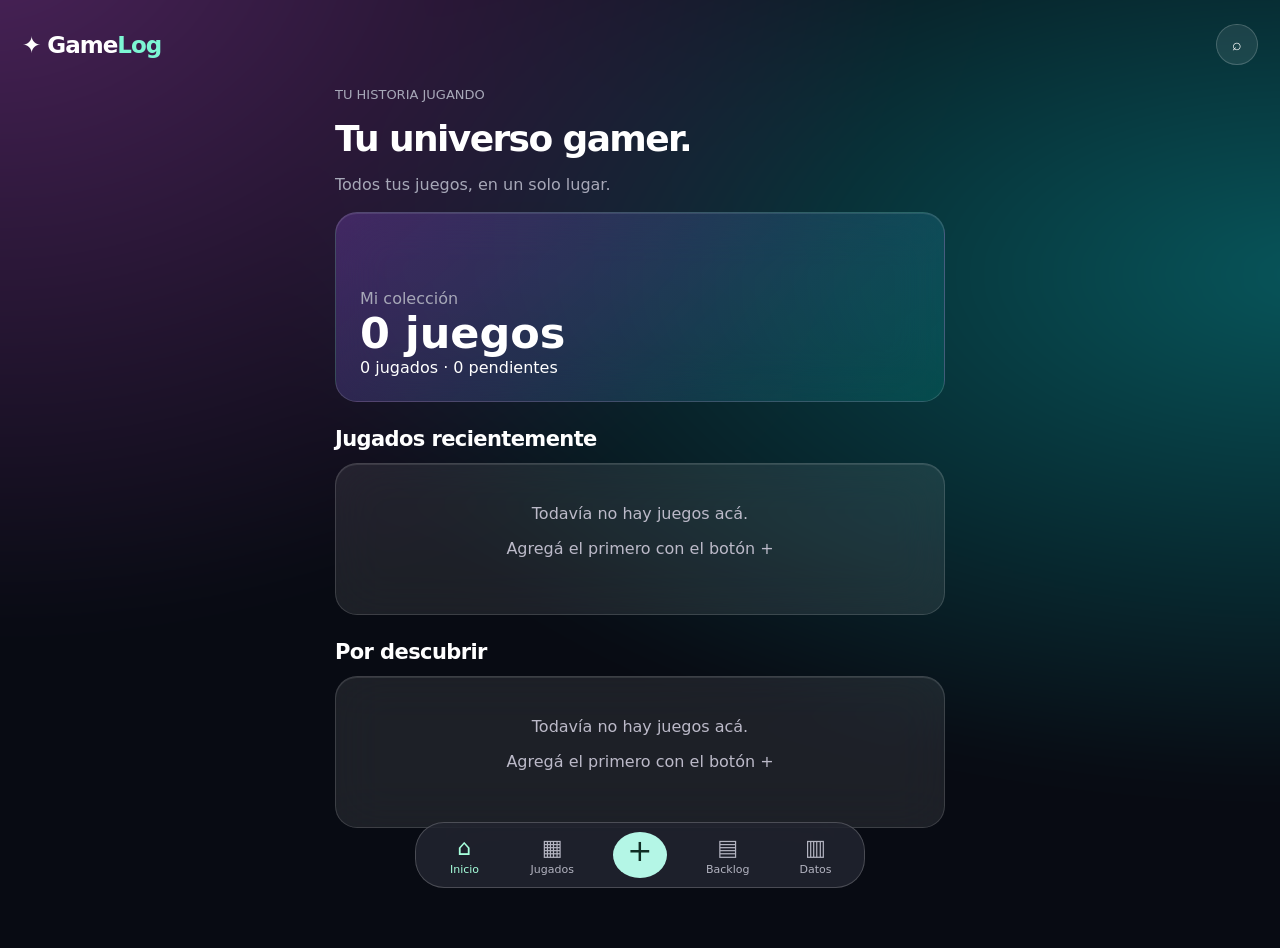
==== index.html @ cadef625 "Initial GameLog iPhone PWA with local library and Cinematic Liquid Glass" ====
<!doctype html><html lang="es"><head><meta charset="utf-8"><meta name="viewport" content="width=device-width,initial-scale=1,viewport-fit=cover"><meta name="theme-color" content="#080b13"><meta name="apple-mobile-web-app-capable" content="yes"><meta name="apple-mobile-web-app-status-bar-style" content="black-translucent"><meta name="apple-mobile-web-app-title" content="GameLog"><link rel="manifest" href="manifest.webmanifest"><title>GameLog</title><style>
:root{color-scheme:dark;font-family:-apple-system,BlinkMacSystemFont,"SF Pro Display",system-ui,sans-serif}*{box-sizing:border-box}body{margin:0;color:#fff;background:#080b13}body:before{content:"";position:fixed;inset:-15%;z-index:-1;background:radial-gradient(ellipse at 10% 5%,var(--a,#432d6b) 0,transparent 45%),radial-gradient(ellipse at 90% 35%,var(--b,#093e42) 0,transparent 48%),#080b13;filter:blur(22px);transition:background 0.5s}button,input,select,textarea{font:inherit}button{cursor:pointer;color:inherit}header{padding:calc(env(safe-area-inset-top) + 24px) 22px 8px;display:flex;justify-content:space-between;align-items:center}.brand{font-weight:800;font-size:23px;letter-spacing:-1px}.brand i{font-style:normal;color:#7df7d4}main{padding:14px 20px 120px;max-width:650px;margin:auto}h1{font-size:36px;letter-spacing:-1.6px;margin:16px 0 4px}h2{font-size:21px;letter-spacing:-.6px;margin:25px 0 12px}.muted{color:#a7a8b8}.small{font-size:13px}.glass{background:rgba(255,255,255,.085);border:1px solid rgba(255,255,255,.14);backdrop-filter:blur(25px);-webkit-backdrop-filter:blur(25px);box-shadow:inset 0 1px rgba(255,255,255,.1);border-radius:22px}.pill{border:1px solid #ffffff30;background:#ffffff16;border-radius:30px;padding:10px 15px}.primary{background:#b4f6e6;color:#07231c;border:0;font-weight:700}.hero{padding:24px;min-height:190px;display:flex;flex-direction:column;justify-content:end;background:linear-gradient(140deg,#9b5bf440,#00bba52b);margin-top:18px}.hero strong{font-size:43px}.grid{display:grid;grid-template-columns:repeat(2,minmax(0,1fr));gap:15px}.game{position:relative;min-width:0}.poster{width:100%;aspect-ratio:2/3;object-fit:cover;border-radius:17px;background:linear-gradient(145deg,#27374e,#18212f);display:block}.fallback{display:flex;align-items:center;justify-content:center;padding:12px;text-align:center;font-size:20px;font-weight:800}.game-name{font-size:13px;font-weight:650;margin-top:7px;white-space:nowrap;overflow:hidden;text-overflow:ellipsis}.score{position:absolute;right:8px;bottom:35px;border-radius:11px;padding:8px 10px;font-weight:900;font-size:18px;box-shadow:0 4px 20px #0009}.green{background:#1aaf6a}.yellow{background:#e3b13e;color:#241a00}.red{background:#d8494c}.tabbar{position:fixed;bottom:calc(env(safe-area-inset-bottom) + 12px);left:50%;transform:translateX(-50%);width:min(94%,450px);display:flex;justify-content:space-around;align-items:center;padding:9px 5px;z-index:10;background:#242732c9;border:1px solid #ffffff32;border-radius:29px;backdrop-filter:blur(35px);-webkit-backdrop-filter:blur(35px)}.tabbar button{border:0;background:none;display:flex;flex-direction:column;gap:3px;align-items:center;color:#b3b4c1;font-size:11px;min-width:54px}.tabbar button.active{color:#a6ffdc}.tabbar b{font-size:22px;font-weight:500}.tabbar .add{border-radius:50%;width:46px;height:46px;background:#b4f6e6;color:#102d24;font-size:30px}.row{display:flex;gap:9px;align-items:center;flex-wrap:wrap}.row.between{justify-content:space-between}.years{display:flex;gap:8px;overflow:auto;padding:6px 0 13px}.years button.active{background:#a9f6dd;color:#06251e}.empty{padding:40px 20px;text-align:center;color:#bcbac9}.panel{padding:20px;margin-top:15px}label{display:block;font-size:13px;color:#c7c6d2;margin:15px 0 7px}input,select,textarea{width:100%;padding:14px;border-radius:13px;border:1px solid #ffffff30;background:#ffffff15;color:white;outline:none}select option{color:#111}textarea{resize:vertical}input[type=range]{accent-color:#b5f5dc;padding:0}.full{width:100%;padding:14px;margin-top:18px;border-radius:16px}.modal{position:fixed;inset:0;background:#050810e8;z-index:20;overflow:auto;padding:calc(env(safe-area-inset-top) + 14px) 20px calc(env(safe-area-inset-bottom) + 40px);backdrop-filter:blur(25px)}.modal-inner{max-width:550px;margin:auto}.hidden{display:none!important}.choice{border-radius:15px;padding:11px;background:#ffffff12;border:1px solid #ffffff20}.choice.active{border-color:#9affd8}.coverchoices{display:grid;grid-template-columns:repeat(3,1fr);gap:10px;margin-top:12px}.coverchoices img{width:100%;aspect-ratio:2/3;object-fit:cover;border-radius:12px}.coverchoices button{padding:0;background:none;border:2px solid transparent;border-radius:12px}.coverchoices button.active{border-color:#a4ffe0}.detail-cover{display:block;max-height:360px;max-width:78%;object-fit:contain;margin:18px auto;border-radius:20px;box-shadow:0 25px 60px #0009}.stat{padding:18px;flex:1;min-width:120px}.stat strong{display:block;font-size:30px}.notice{font-size:12px;color:#b5b2c6;line-height:1.5}.search-result{padding:12px;border-bottom:1px solid #ffffff1b;display:flex;justify-content:space-between;align-items:center;gap:10px}
</style></head><body><header><div class="brand">✦ Game<i>Log</i></div><button class="pill" id="searchBtn" aria-label="Buscar">⌕</button></header><main id="main"></main><nav class="tabbar"><button data-tab="home" class="active"><b>⌂</b>Inicio</button><button data-tab="played"><b>▦</b>Jugados</button><button class="add" id="addBtn" aria-label="Agregar juego">+</button><button data-tab="backlog"><b>▤</b>Backlog</button><button data-tab="stats"><b>▥</b>Datos</button></nav><div id="modal" class="modal hidden"></div><script>
const $=s=>document.querySelector(s),escapeHtml=s=>String(s??'').replace(/[&<>"']/g,c=>({'&':'&amp;','<':'&lt;','>':'&gt;','"':'&quot;',"'":'&#39;'}[c]));let games=JSON.parse(localStorage.getItem('gamelog-v1')||'[]'),tab='home',year=new Date().getFullYear(),editing=null,chosenCover='',covers=[],apiKey=localStorage.getItem('gamelog-api')||'';function save(){localStorage.setItem('gamelog-v1',JSON.stringify(games))}function color(n){return n>=75?'green':n>=50?'yellow':'red'}function setAmbient(a,b){document.body.style.setProperty('--a',a);document.body.style.setProperty('--b',b)}function card(g){return '<div class="game" data-id="'+g.id+'">'+(g.cover?'<img class="poster" loading="lazy" src="'+escapeHtml(g.cover)+'">':'<div class="poster fallback">'+escapeHtml(g.title)+'</div>')+(g.status==='played'?'<span class="score '+color(g.score)+'">'+g.score+'</span>':'')+'<div class="game-name">'+escapeHtml(g.title)+'</div></div>'}function grid(arr){return arr.length?'<div class="grid">'+arr.map(card).join('')+'</div>':'<div class="glass empty">Todavía no hay juegos acá.<p>Agregá el primero con el botón +</p></div>'}function render(){let played=games.filter(g=>g.status==='played'),pending=games.filter(g=>g.status==='backlog');document.querySelectorAll('[data-tab]').forEach(x=>x.classList.toggle('active',x.dataset.tab===tab));let out='';if(tab==='home'){setAmbient('#4c235b','#07555a');out='<div class="muted small">TU HISTORIA JUGANDO</div><h1>Tu universo gamer.</h1><p class="muted">Todos tus juegos, en un solo lugar.</p><div class="glass hero"><span class="muted">Mi colección</span><strong>'+games.length+' juegos</strong><span>'+played.length+' jugados · '+pending.length+' pendientes</span></div><h2>Jugados recientemente</h2>'+grid(played.slice().sort((a,b)=>b.id-a.id).slice(0,4))+'<h2>Por descubrir</h2>'+grid(pending.slice(-4).reverse())}if(tab==='played'){setAmbient('#06483d','#14365d');let ys=[...new Set([year,...played.map(g=>g.year)])].sort((a,b)=>b-a);out='<div class="muted small">MI HISTORIAL</div><h1>Jugados</h1><div class="years">'+ys.map(y=>'<button class="pill '+(year===y?'active':'')+'" data-year="'+y+'">'+y+'</button>').join('')+'</div><p class="muted small">'+played.filter(g=>g.year===year).length+' juegos en '+year+'</p>'+grid(played.filter(g=>g.year===year).sort((a,b)=>b.score-a.score))}if(tab==='backlog'){setAmbient('#4d1d68','#14265c');out='<div class="muted small">PRÓXIMAS AVENTURAS</div><h1>Backlog</h1><p class="muted">'+pending.length+' juegos por descubrir</p>'+grid(pending.slice().reverse())}if(tab==='stats'){setAmbient('#50215d','#064b57');let avg=played.length?Math.round(played.reduce((a,g)=>a+g.score,0)/played.length):0;out='<div class="muted small">TU AÑO EN JUEGOS</div><h1>Estadísticas</h1><div class="row"><div class="glass stat"><span class="muted small">Jugados</span><strong>'+played.length+'</strong></div><div class="glass stat"><span class="muted small">Nota media</span><strong>'+avg+'</strong></div></div><h2>Por puntuación</h2><div class="row">'+['green','yellow','red'].map((c,i)=>'<div class="glass stat"><span class="muted small">'+['75–100','50–74','1–49'][i]+'</span><strong style="color:'+['#45df9a','#e3b13e','#e86b6b'][i]+'">'+played.filter(g=>color(g.score)===c).length+'</strong></div>').join('')+'</div><h2>Juegos por año</h2>'+[...new Set(played.map(g=>g.year))].sort((a,b)=>b-a).map(y=>'<div class="glass panel row between"><b>'+y+'</b><span>'+played.filter(g=>g.year===y).length+' juegos</span></div>').join('')+'<h2>Mis datos</h2><button class="pill" id="exportBtn">Exportar copia JSON</button> <button class="pill" id="importBtn">Importar copia</button><input type="file" id="importFile" accept=".json,application/json" hidden><p class="notice">Tus juegos se guardan en este dispositivo. Exportá copias regularmente: iOS puede eliminar datos del navegador.</p><h2>Portadas SteamGridDB</h2><button class="pill" id="apiBtn">Configurar clave API</button>'}$('#main').innerHTML=out;document.querySelectorAll('[data-id]').forEach(el=>el.onclick=()=>detail(Number(el.dataset.id)));document.querySelectorAll('[data-year]').forEach(el=>el.onclick=()=>{year=Number(el.dataset.year);render()});if($('#exportBtn'))$('#exportBtn').onclick=exportData;if($('#importBtn'))$('#importBtn').onclick=()=>$('#importFile').click();if($('#importFile'))$('#importFile').onchange=importData;if($('#apiBtn'))$('#apiBtn').onclick=configureApi}document.querySelectorAll('[data-tab]').forEach(el=>el.onclick=()=>{tab=el.dataset.tab;render();window.scrollTo(0,0)});$('#addBtn').onclick=()=>editor();$('#searchBtn').onclick=()=>{let q=prompt('Buscar en tu biblioteca');if(q===null)return;let hits=games.filter(g=>g.title.toLowerCase().includes(q.toLowerCase()));$('#main').innerHTML='<h1>Resultados</h1>'+grid(hits);document.querySelectorAll('[data-id]').forEach(el=>el.onclick=()=>detail(Number(el.dataset.id)))};function openModal(html){$('#modal').classList.remove('hidden');$('#modal').innerHTML='<div class="modal-inner"><div class="row between"><button class="pill" id="closeModal">✕ Cerrar</button><span class="muted small">GameLog</span></div>'+html+'</div>';$('#closeModal').onclick=closeModal}function closeModal(){$('#modal').classList.add('hidden');$('#modal').innerHTML=''}function editor(id){editing=id||null;let g=games.find(x=>x.id===id)||{title:'',year:new Date().getFullYear(),score:85,status:'played',description:'',cover:''};chosenCover=g.cover||'';covers=[];openModal('<h1>'+(id?'Editar juego':'Agregar juego')+'</h1><label>Nombre del videojuego</label><input id="titleInput" placeholder="Ej. Zelda: Ocarina of Time" value="'+escapeHtml(g.title)+'"><button class="pill" style="margin-top:10px" id="findCover">Buscar portadas en SteamGridDB</button><div id="coverResults"></div><label>O pegar URL de portada</label><input id="coverInput" placeholder="https://..." value="'+escapeHtml(chosenCover)+'"><label>O subir portada desde Fotos</label><input type="file" id="photoInput" accept="image/*"><label>Estado</label><select id="statusInput"><option value="played">Jugado</option><option value="backlog">Pendiente</option></select><label>Año jugado</label><input type="number" id="yearInput" min="1970" max="2100" value="'+g.year+'"><label>Mi nota: <strong id="scoreLabel">'+g.score+'</strong></label><input id="scoreInput" type="range" min="1" max="100" value="'+g.score+'"><label>Comentario (opcional)</label><textarea id="descInput" rows="3">'+escapeHtml(g.description)+'</textarea><button class="full primary" id="saveGame">Guardar videojuego</button>');$('#statusInput').value=g.status;$('#scoreInput').oninput=()=>$('#scoreLabel').textContent=$('#scoreInput').value;$('#findCover').onclick=findCovers;$('#photoInput').onchange=async e=>{let f=e.target.files[0];if(!f)return;let img=new Image();img.onload=()=>{let c=document.createElement('canvas'),scale=Math.min(1,600/img.width);c.width=img.width*scale;c.height=img.height*scale;c.getContext('2d').drawImage(img,0,0,c.width,c.height);chosenCover=c.toDataURL('image/jpeg',.78);$('#coverInput').value='[Portada local seleccionada]'};img.src=URL.createObjectURL(f)};$('#saveGame').onclick=()=>{let title=$('#titleInput').value.trim();if(!title)return alert('Escribí el nombre del juego');let url=$('#coverInput').value.trim(),cover=url.startsWith('http')?url:chosenCover;let entry={id:id||Date.now(),title,cover,status:$('#statusInput').value,year:Number($('#yearInput').value),score:Number($('#scoreInput').value),description:$('#descInput').value};games=id?games.map(x=>x.id===id?entry:x):[...games,entry];try{save()}catch(e){alert('No se pudo guardar: almacenamiento lleno. Probá con una imagen más pequeña.');return}closeModal();render()}}async function findCovers(){let q=$('#titleInput').value.trim();if(!q)return alert('Ingresá un nombre');if(!apiKey){configureApi();return}$('#coverResults').innerHTML='<p class="muted">Buscando portadas...</p>';try{let r=await fetch('https://www.steamgriddb.com/api/v2/search/autocomplete/'+encodeURIComponent(q),{headers:{Authorization:'Bearer '+apiKey}});if(!r.ok)throw Error('Error '+r.status);let j=await r.json(),items=j.data||[];$('#coverResults').innerHTML=items.slice(0,6).map(x=>'<button class="pill" data-game="'+x.id+'">'+escapeHtml(x.name)+'</button>').join(' ')||'Sin resultados';document.querySelectorAll('[data-game]').forEach(b=>b.onclick=()=>loadCovers(b.dataset.game))}catch(e){$('#coverResults').innerHTML='<p class="notice">No se pudo conectar con SteamGridDB ('+escapeHtml(e.message)+'). Podés usar una URL o una imagen de Fotos. La API puede bloquear solicitudes directas desde Safari.</p>'}}async function loadCovers(id){$('#coverResults').textContent='Cargando portadas...';try{let r=await fetch('https://www.steamgriddb.com/api/v2/grids/game/'+id+'?dimensions=600x900,342x482,660x930',{headers:{Authorization:'Bearer '+apiKey}});if(!r.ok)throw Error('Error '+r.status);let j=await r.json();covers=(j.data||[]).slice(0,12);$('#coverResults').innerHTML='<div class="coverchoices">'+covers.map((x,i)=>'<button data-cover="'+i+'"><img src="'+escapeHtml(x.thumb||x.url)+'"></button>').join('')+'</div>';document.querySelectorAll('[data-cover]').forEach(b=>b.onclick=()=>{chosenCover=covers[Number(b.dataset.cover)].url;$('#coverInput').value=chosenCover;document.querySelectorAll('[data-cover]').forEach(x=>x.classList.remove('active'));b.classList.add('active')})}catch(e){$('#coverResults').textContent='No se pudieron cargar las portadas: '+e.message}}function detail(id){let g=games.find(x=>x.id===id);if(!g)return;setAmbient('#304f67','#57345f');openModal((g.cover?'<img class="detail-cover" src="'+escapeHtml(g.cover)+'">':'')+'<h1>'+escapeHtml(g.title)+'</h1><div class="row"><span class="pill">'+(g.status==='played'?'Jugado · '+g.year:'Pendiente')+'</span>'+(g.status==='played'?'<span class="score '+color(g.score)+'" style="position:static">'+g.score+'</span>':'')+'</div>'+(g.description?'<div class="glass panel"><p>'+escapeHtml(g.description)+'</p></div>':'')+'<button class="full primary" id="editGame">Editar ficha</button><button class="full pill" id="deleteGame">Eliminar juego</button>');$('#editGame').onclick=()=>editor(id);$('#deleteGame').onclick=()=>{if(confirm('¿Eliminar este juego?')){games=games.filter(x=>x.id!==id);save();closeModal();render()}}}function configureApi(){let k=prompt('Pegá tu clave API de SteamGridDB (se guarda solo en este iPhone):',apiKey);if(k!==null){apiKey=k.trim();localStorage.setItem('gamelog-api',apiKey);alert('Clave guardada localmente. La búsqueda requiere internet y puede estar limitada por CORS.')}}function exportData(){let blob=new Blob([JSON.stringify({version:1,games},null,2)],{type:'application/json'}),a=document.createElement('a');a.href=URL.createObjectURL(blob);a.download='gamelog-backup.json';a.click();setTimeout(()=>URL.revokeObjectURL(a.href),2000)}async function importData(e){try{let data=JSON.parse(await e.target.files[0].text());if(!Array.isArray(data.games))throw Error('Formato incorrecto');if(confirm('¿Reemplazar tu biblioteca con la copia importada?')){games=data.games;save();render()}}catch(err){alert('No se pudo importar: '+err.message)}}render();if('serviceWorker'in navigator)navigator.serviceWorker.register('./sw.js').catch(()=>{});
</script></body></html>
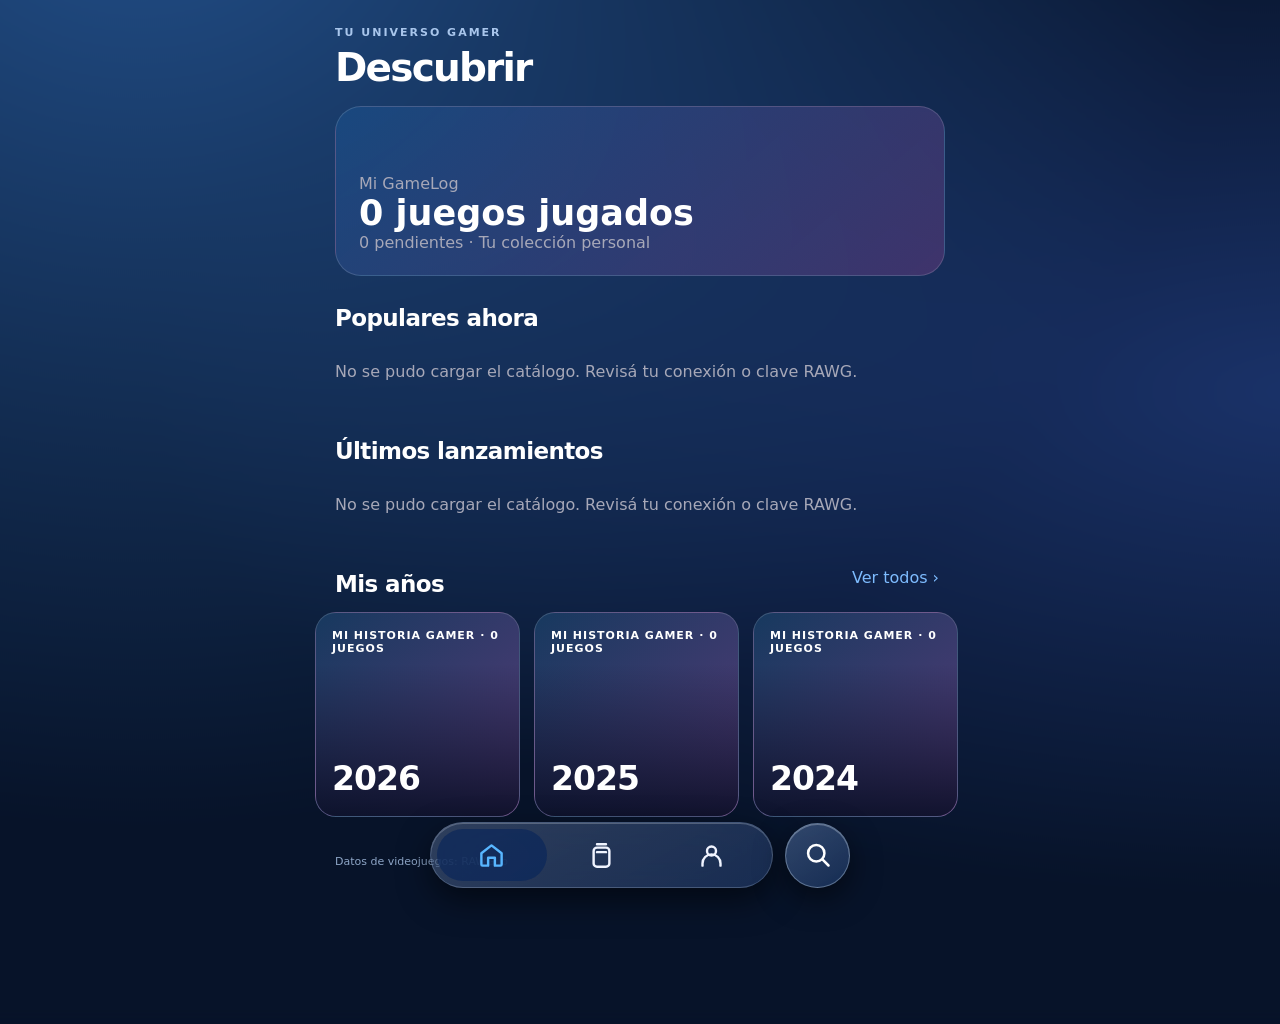
==== commit 9a1ac752: "Enable redesigned iPhone GameLog interface" ====
--- a/index.html
+++ b/index.html
@@ -1,5 +1,5 @@
-<!doctype html><html lang="es"><head><meta charset="utf-8"><meta name="viewport" content="width=device-width,initial-scale=1,viewport-fit=cover"><meta name="theme-color" content="#080b13"><meta name="apple-mobile-web-app-capable" content="yes"><meta name="apple-mobile-web-app-status-bar-style" content="black-translucent"><meta name="apple-mobile-web-app-title" content="GameLog"><link rel="manifest" href="manifest.webmanifest"><title>GameLog</title><style>
+<!doctype html><html lang="es"><head><meta charset="utf-8"><meta name="viewport" content="width=device-width,initial-scale=1,viewport-fit=cover"><meta name="theme-color" content="#080b13"><meta name="apple-mobile-web-app-capable" content="yes"><meta name="apple-mobile-web-app-status-bar-style" content="black-translucent"><meta name="apple-mobile-web-app-title" content="GameLog"><link rel="manifest" href="manifest.webmanifest"><link rel="icon" href="icon.svg"><link rel="apple-touch-icon" href="icon.svg"><title>GameLog</title><style>
 :root{color-scheme:dark;font-family:-apple-system,BlinkMacSystemFont,"SF Pro Display",system-ui,sans-serif}*{box-sizing:border-box}body{margin:0;color:#fff;background:#080b13}body:before{content:"";position:fixed;inset:-15%;z-index:-1;background:radial-gradient(ellipse at 10% 5%,var(--a,#432d6b) 0,transparent 45%),radial-gradient(ellipse at 90% 35%,var(--b,#093e42) 0,transparent 48%),#080b13;filter:blur(22px);transition:background 0.5s}button,input,select,textarea{font:inherit}button{cursor:pointer;color:inherit}header{padding:calc(env(safe-area-inset-top) + 24px) 22px 8px;display:flex;justify-content:space-between;align-items:center}.brand{font-weight:800;font-size:23px;letter-spacing:-1px}.brand i{font-style:normal;color:#7df7d4}main{padding:14px 20px 120px;max-width:650px;margin:auto}h1{font-size:36px;letter-spacing:-1.6px;margin:16px 0 4px}h2{font-size:21px;letter-spacing:-.6px;margin:25px 0 12px}.muted{color:#a7a8b8}.small{font-size:13px}.glass{background:rgba(255,255,255,.085);border:1px solid rgba(255,255,255,.14);backdrop-filter:blur(25px);-webkit-backdrop-filter:blur(25px);box-shadow:inset 0 1px rgba(255,255,255,.1);border-radius:22px}.pill{border:1px solid #ffffff30;background:#ffffff16;border-radius:30px;padding:10px 15px}.primary{background:#b4f6e6;color:#07231c;border:0;font-weight:700}.hero{padding:24px;min-height:190px;display:flex;flex-direction:column;justify-content:end;background:linear-gradient(140deg,#9b5bf440,#00bba52b);margin-top:18px}.hero strong{font-size:43px}.grid{display:grid;grid-template-columns:repeat(2,minmax(0,1fr));gap:15px}.game{position:relative;min-width:0}.poster{width:100%;aspect-ratio:2/3;object-fit:cover;border-radius:17px;background:linear-gradient(145deg,#27374e,#18212f);display:block}.fallback{display:flex;align-items:center;justify-content:center;padding:12px;text-align:center;font-size:20px;font-weight:800}.game-name{font-size:13px;font-weight:650;margin-top:7px;white-space:nowrap;overflow:hidden;text-overflow:ellipsis}.score{position:absolute;right:8px;bottom:35px;border-radius:11px;padding:8px 10px;font-weight:900;font-size:18px;box-shadow:0 4px 20px #0009}.green{background:#1aaf6a}.yellow{background:#e3b13e;color:#241a00}.red{background:#d8494c}.tabbar{position:fixed;bottom:calc(env(safe-area-inset-bottom) + 12px);left:50%;transform:translateX(-50%);width:min(94%,450px);display:flex;justify-content:space-around;align-items:center;padding:9px 5px;z-index:10;background:#242732c9;border:1px solid #ffffff32;border-radius:29px;backdrop-filter:blur(35px);-webkit-backdrop-filter:blur(35px)}.tabbar button{border:0;background:none;display:flex;flex-direction:column;gap:3px;align-items:center;color:#b3b4c1;font-size:11px;min-width:54px}.tabbar button.active{color:#a6ffdc}.tabbar b{font-size:22px;font-weight:500}.tabbar .add{border-radius:50%;width:46px;height:46px;background:#b4f6e6;color:#102d24;font-size:30px}.row{display:flex;gap:9px;align-items:center;flex-wrap:wrap}.row.between{justify-content:space-between}.years{display:flex;gap:8px;overflow:auto;padding:6px 0 13px}.years button.active{background:#a9f6dd;color:#06251e}.empty{padding:40px 20px;text-align:center;color:#bcbac9}.panel{padding:20px;margin-top:15px}label{display:block;font-size:13px;color:#c7c6d2;margin:15px 0 7px}input,select,textarea{width:100%;padding:14px;border-radius:13px;border:1px solid #ffffff30;background:#ffffff15;color:white;outline:none}select option{color:#111}textarea{resize:vertical}input[type=range]{accent-color:#b5f5dc;padding:0}.full{width:100%;padding:14px;margin-top:18px;border-radius:16px}.modal{position:fixed;inset:0;background:#050810e8;z-index:20;overflow:auto;padding:calc(env(safe-area-inset-top) + 14px) 20px calc(env(safe-area-inset-bottom) + 40px);backdrop-filter:blur(25px)}.modal-inner{max-width:550px;margin:auto}.hidden{display:none!important}.choice{border-radius:15px;padding:11px;background:#ffffff12;border:1px solid #ffffff20}.choice.active{border-color:#9affd8}.coverchoices{display:grid;grid-template-columns:repeat(3,1fr);gap:10px;margin-top:12px}.coverchoices img{width:100%;aspect-ratio:2/3;object-fit:cover;border-radius:12px}.coverchoices button{padding:0;background:none;border:2px solid transparent;border-radius:12px}.coverchoices button.active{border-color:#a4ffe0}.detail-cover{display:block;max-height:360px;max-width:78%;object-fit:contain;margin:18px auto;border-radius:20px;box-shadow:0 25px 60px #0009}.stat{padding:18px;flex:1;min-width:120px}.stat strong{display:block;font-size:30px}.notice{font-size:12px;color:#b5b2c6;line-height:1.5}.search-result{padding:12px;border-bottom:1px solid #ffffff1b;display:flex;justify-content:space-between;align-items:center;gap:10px}
-</style></head><body><header><div class="brand">✦ Game<i>Log</i></div><button class="pill" id="searchBtn" aria-label="Buscar">⌕</button></header><main id="main"></main><nav class="tabbar"><button data-tab="home" class="active"><b>⌂</b>Inicio</button><button data-tab="played"><b>▦</b>Jugados</button><button class="add" id="addBtn" aria-label="Agregar juego">+</button><button data-tab="backlog"><b>▤</b>Backlog</button><button data-tab="stats"><b>▥</b>Datos</button></nav><div id="modal" class="modal hidden"></div><script>
-const $=s=>document.querySelector(s),escapeHtml=s=>String(s??'').replace(/[&<>"']/g,c=>({'&':'&amp;','<':'&lt;','>':'&gt;','"':'&quot;',"'":'&#39;'}[c]));let games=JSON.parse(localStorage.getItem('gamelog-v1')||'[]'),tab='home',year=new Date().getFullYear(),editing=null,chosenCover='',covers=[],apiKey=localStorage.getItem('gamelog-api')||'';function save(){localStorage.setItem('gamelog-v1',JSON.stringify(games))}function color(n){return n>=75?'green':n>=50?'yellow':'red'}function setAmbient(a,b){document.body.style.setProperty('--a',a);document.body.style.setProperty('--b',b)}function card(g){return '<div class="game" data-id="'+g.id+'">'+(g.cover?'<img class="poster" loading="lazy" src="'+escapeHtml(g.cover)+'">':'<div class="poster fallback">'+escapeHtml(g.title)+'</div>')+(g.status==='played'?'<span class="score '+color(g.score)+'">'+g.score+'</span>':'')+'<div class="game-name">'+escapeHtml(g.title)+'</div></div>'}function grid(arr){return arr.length?'<div class="grid">'+arr.map(card).join('')+'</div>':'<div class="glass empty">Todavía no hay juegos acá.<p>Agregá el primero con el botón +</p></div>'}function render(){let played=games.filter(g=>g.status==='played'),pending=games.filter(g=>g.status==='backlog');document.querySelectorAll('[data-tab]').forEach(x=>x.classList.toggle('active',x.dataset.tab===tab));let out='';if(tab==='home'){setAmbient('#4c235b','#07555a');out='<div class="muted small">TU HISTORIA JUGANDO</div><h1>Tu universo gamer.</h1><p class="muted">Todos tus juegos, en un solo lugar.</p><div class="glass hero"><span class="muted">Mi colección</span><strong>'+games.length+' juegos</strong><span>'+played.length+' jugados · '+pending.length+' pendientes</span></div><h2>Jugados recientemente</h2>'+grid(played.slice().sort((a,b)=>b.id-a.id).slice(0,4))+'<h2>Por descubrir</h2>'+grid(pending.slice(-4).reverse())}if(tab==='played'){setAmbient('#06483d','#14365d');let ys=[...new Set([year,...played.map(g=>g.year)])].sort((a,b)=>b-a);out='<div class="muted small">MI HISTORIAL</div><h1>Jugados</h1><div class="years">'+ys.map(y=>'<button class="pill '+(year===y?'active':'')+'" data-year="'+y+'">'+y+'</button>').join('')+'</div><p class="muted small">'+played.filter(g=>g.year===year).length+' juegos en '+year+'</p>'+grid(played.filter(g=>g.year===year).sort((a,b)=>b.score-a.score))}if(tab==='backlog'){setAmbient('#4d1d68','#14265c');out='<div class="muted small">PRÓXIMAS AVENTURAS</div><h1>Backlog</h1><p class="muted">'+pending.length+' juegos por descubrir</p>'+grid(pending.slice().reverse())}if(tab==='stats'){setAmbient('#50215d','#064b57');let avg=played.length?Math.round(played.reduce((a,g)=>a+g.score,0)/played.length):0;out='<div class="muted small">TU AÑO EN JUEGOS</div><h1>Estadísticas</h1><div class="row"><div class="glass stat"><span class="muted small">Jugados</span><strong>'+played.length+'</strong></div><div class="glass stat"><span class="muted small">Nota media</span><strong>'+avg+'</strong></div></div><h2>Por puntuación</h2><div class="row">'+['green','yellow','red'].map((c,i)=>'<div class="glass stat"><span class="muted small">'+['75–100','50–74','1–49'][i]+'</span><strong style="color:'+['#45df9a','#e3b13e','#e86b6b'][i]+'">'+played.filter(g=>color(g.score)===c).length+'</strong></div>').join('')+'</div><h2>Juegos por año</h2>'+[...new Set(played.map(g=>g.year))].sort((a,b)=>b-a).map(y=>'<div class="glass panel row between"><b>'+y+'</b><span>'+played.filter(g=>g.year===y).length+' juegos</span></div>').join('')+'<h2>Mis datos</h2><button class="pill" id="exportBtn">Exportar copia JSON</button> <button class="pill" id="importBtn">Importar copia</button><input type="file" id="importFile" accept=".json,application/json" hidden><p class="notice">Tus juegos se guardan en este dispositivo. Exportá copias regularmente: iOS puede eliminar datos del navegador.</p><h2>Portadas SteamGridDB</h2><button class="pill" id="apiBtn">Configurar clave API</button>'}$('#main').innerHTML=out;document.querySelectorAll('[data-id]').forEach(el=>el.onclick=()=>detail(Number(el.dataset.id)));document.querySelectorAll('[data-year]').forEach(el=>el.onclick=()=>{year=Number(el.dataset.year);render()});if($('#exportBtn'))$('#exportBtn').onclick=exportData;if($('#importBtn'))$('#importBtn').onclick=()=>$('#importFile').click();if($('#importFile'))$('#importFile').onchange=importData;if($('#apiBtn'))$('#apiBtn').onclick=configureApi}document.querySelectorAll('[data-tab]').forEach(el=>el.onclick=()=>{tab=el.dataset.tab;render();window.scrollTo(0,0)});$('#addBtn').onclick=()=>editor();$('#searchBtn').onclick=()=>{let q=prompt('Buscar en tu biblioteca');if(q===null)return;let hits=games.filter(g=>g.title.toLowerCase().includes(q.toLowerCase()));$('#main').innerHTML='<h1>Resultados</h1>'+grid(hits);document.querySelectorAll('[data-id]').forEach(el=>el.onclick=()=>detail(Number(el.dataset.id)))};function openModal(html){$('#modal').classList.remove('hidden');$('#modal').innerHTML='<div class="modal-inner"><div class="row between"><button class="pill" id="closeModal">✕ Cerrar</button><span class="muted small">GameLog</span></div>'+html+'</div>';$('#closeModal').onclick=closeModal}function closeModal(){$('#modal').classList.add('hidden');$('#modal').innerHTML=''}function editor(id){editing=id||null;let g=games.find(x=>x.id===id)||{title:'',year:new Date().getFullYear(),score:85,status:'played',description:'',cover:''};chosenCover=g.cover||'';covers=[];openModal('<h1>'+(id?'Editar juego':'Agregar juego')+'</h1><label>Nombre del videojuego</label><input id="titleInput" placeholder="Ej. Zelda: Ocarina of Time" value="'+escapeHtml(g.title)+'"><button class="pill" style="margin-top:10px" id="findCover">Buscar portadas en SteamGridDB</button><div id="coverResults"></div><label>O pegar URL de portada</label><input id="coverInput" placeholder="https://..." value="'+escapeHtml(chosenCover)+'"><label>O subir portada desde Fotos</label><input type="file" id="photoInput" accept="image/*"><label>Estado</label><select id="statusInput"><option value="played">Jugado</option><option value="backlog">Pendiente</option></select><label>Año jugado</label><input type="number" id="yearInput" min="1970" max="2100" value="'+g.year+'"><label>Mi nota: <strong id="scoreLabel">'+g.score+'</strong></label><input id="scoreInput" type="range" min="1" max="100" value="'+g.score+'"><label>Comentario (opcional)</label><textarea id="descInput" rows="3">'+escapeHtml(g.description)+'</textarea><button class="full primary" id="saveGame">Guardar videojuego</button>');$('#statusInput').value=g.status;$('#scoreInput').oninput=()=>$('#scoreLabel').textContent=$('#scoreInput').value;$('#findCover').onclick=findCovers;$('#photoInput').onchange=async e=>{let f=e.target.files[0];if(!f)return;let img=new Image();img.onload=()=>{let c=document.createElement('canvas'),scale=Math.min(1,600/img.width);c.width=img.width*scale;c.height=img.height*scale;c.getContext('2d').drawImage(img,0,0,c.width,c.height);chosenCover=c.toDataURL('image/jpeg',.78);$('#coverInput').value='[Portada local seleccionada]'};img.src=URL.createObjectURL(f)};$('#saveGame').onclick=()=>{let title=$('#titleInput').value.trim();if(!title)return alert('Escribí el nombre del juego');let url=$('#coverInput').value.trim(),cover=url.startsWith('http')?url:chosenCover;let entry={id:id||Date.now(),title,cover,status:$('#statusInput').value,year:Number($('#yearInput').value),score:Number($('#scoreInput').value),description:$('#descInput').value};games=id?games.map(x=>x.id===id?entry:x):[...games,entry];try{save()}catch(e){alert('No se pudo guardar: almacenamiento lleno. Probá con una imagen más pequeña.');return}closeModal();render()}}async function findCovers(){let q=$('#titleInput').value.trim();if(!q)return alert('Ingresá un nombre');if(!apiKey){configureApi();return}$('#coverResults').innerHTML='<p class="muted">Buscando portadas...</p>';try{let r=await fetch('https://www.steamgriddb.com/api/v2/search/autocomplete/'+encodeURIComponent(q),{headers:{Authorization:'Bearer '+apiKey}});if(!r.ok)throw Error('Error '+r.status);let j=await r.json(),items=j.data||[];$('#coverResults').innerHTML=items.slice(0,6).map(x=>'<button class="pill" data-game="'+x.id+'">'+escapeHtml(x.name)+'</button>').join(' ')||'Sin resultados';document.querySelectorAll('[data-game]').forEach(b=>b.onclick=()=>loadCovers(b.dataset.game))}catch(e){$('#coverResults').innerHTML='<p class="notice">No se pudo conectar con SteamGridDB ('+escapeHtml(e.message)+'). Podés usar una URL o una imagen de Fotos. La API puede bloquear solicitudes directas desde Safari.</p>'}}async function loadCovers(id){$('#coverResults').textContent='Cargando portadas...';try{let r=await fetch('https://www.steamgriddb.com/api/v2/grids/game/'+id+'?dimensions=600x900,342x482,660x930',{headers:{Authorization:'Bearer '+apiKey}});if(!r.ok)throw Error('Error '+r.status);let j=await r.json();covers=(j.data||[]).slice(0,12);$('#coverResults').innerHTML='<div class="coverchoices">'+covers.map((x,i)=>'<button data-cover="'+i+'"><img src="'+escapeHtml(x.thumb||x.url)+'"></button>').join('')+'</div>';document.querySelectorAll('[data-cover]').forEach(b=>b.onclick=()=>{chosenCover=covers[Number(b.dataset.cover)].url;$('#coverInput').value=chosenCover;document.querySelectorAll('[data-cover]').forEach(x=>x.classList.remove('active'));b.classList.add('active')})}catch(e){$('#coverResults').textContent='No se pudieron cargar las portadas: '+e.message}}function detail(id){let g=games.find(x=>x.id===id);if(!g)return;setAmbient('#304f67','#57345f');openModal((g.cover?'<img class="detail-cover" src="'+escapeHtml(g.cover)+'">':'')+'<h1>'+escapeHtml(g.title)+'</h1><div class="row"><span class="pill">'+(g.status==='played'?'Jugado · '+g.year:'Pendiente')+'</span>'+(g.status==='played'?'<span class="score '+color(g.score)+'" style="position:static">'+g.score+'</span>':'')+'</div>'+(g.description?'<div class="glass panel"><p>'+escapeHtml(g.description)+'</p></div>':'')+'<button class="full primary" id="editGame">Editar ficha</button><button class="full pill" id="deleteGame">Eliminar juego</button>');$('#editGame').onclick=()=>editor(id);$('#deleteGame').onclick=()=>{if(confirm('¿Eliminar este juego?')){games=games.filter(x=>x.id!==id);save();closeModal();render()}}}function configureApi(){let k=prompt('Pegá tu clave API de SteamGridDB (se guarda solo en este iPhone):',apiKey);if(k!==null){apiKey=k.trim();localStorage.setItem('gamelog-api',apiKey);alert('Clave guardada localmente. La búsqueda requiere internet y puede estar limitada por CORS.')}}function exportData(){let blob=new Blob([JSON.stringify({version:1,games},null,2)],{type:'application/json'}),a=document.createElement('a');a.href=URL.createObjectURL(blob);a.download='gamelog-backup.json';a.click();setTimeout(()=>URL.revokeObjectURL(a.href),2000)}async function importData(e){try{let data=JSON.parse(await e.target.files[0].text());if(!Array.isArray(data.games))throw Error('Formato incorrecto');if(confirm('¿Reemplazar tu biblioteca con la copia importada?')){games=data.games;save();render()}}catch(err){alert('No se pudo importar: '+err.message)}}render();if('serviceWorker'in navigator)navigator.serviceWorker.register('./sw.js').catch(()=>{});
-</script></body></html>+</style><link rel="stylesheet" href="ios.css?v=2"></head><body><header><div class="brand">✦ Game<i>Log</i></div><button class="pill" id="searchBtn" aria-label="Buscar">⌕</button></header><main id="main"></main><nav class="tabbar"><button data-tab="home" class="active"><b>⌂</b>Inicio</button><button data-tab="played"><b>▦</b>Jugados</button><button class="add" id="addBtn" aria-label="Agregar juego">+</button><button data-tab="backlog"><b>▤</b>Backlog</button><button data-tab="stats"><b>▥</b>Datos</button></nav><div id="modal" class="modal hidden"></div><script>
+const $=s=>document.querySelector(s),escapeHtml=s=>String(s??'').replace(/[&<>"']/g,c=>({'&':'&amp;','<':'&lt;','>':'&gt;','"':'&quot;',"'":'&#39;'}[c]));let games=JSON.parse(localStorage.getItem('gamelog-v1')||'[]'),tab='home',year=new Date().getFullYear(),editing=null,chosenCover='',covers=[],apiKey=localStorage.getItem('gamelog-api')||'',rawgKey=localStorage.getItem('gamelog-rawg-api')||'46e2b40176974a6a8507d7d138569562',rawgTimer=null,rawgController=null;function save(){localStorage.setItem('gamelog-v1',JSON.stringify(games))}function color(n){return n>=75?'green':n>=50?'yellow':'red'}function setAmbient(a,b){document.body.style.setProperty('--a',a);document.body.style.setProperty('--b',b)}function card(g){return '<div class="game" data-id="'+g.id+'">'+(g.cover?'<img class="poster" loading="lazy" src="'+escapeHtml(g.cover)+'">':'<div class="poster fallback">'+escapeHtml(g.title)+'</div>')+(g.status==='played'?'<span class="score '+color(g.score)+'">'+g.score+'</span>':'')+'<div class="game-name">'+escapeHtml(g.title)+'</div></div>'}function grid(arr){return arr.length?'<div class="grid">'+arr.map(card).join('')+'</div>':'<div class="glass empty">Todavía no hay juegos acá.<p>Agregá el primero con el botón +</p></div>'}function render(){let played=games.filter(g=>g.status==='played'),pending=games.filter(g=>g.status==='backlog');document.querySelectorAll('[data-tab]').forEach(x=>x.classList.toggle('active',x.dataset.tab===tab));let out='';if(tab==='home'){setAmbient('#4c235b','#07555a');out='<div class="muted small">TU HISTORIA JUGANDO</div><h1>Tu universo gamer.</h1><p class="muted">Todos tus juegos, en un solo lugar.</p><div class="glass hero"><span class="muted">Mi colección</span><strong>'+games.length+' juegos</strong><span>'+played.length+' jugados · '+pending.length+' pendientes</span></div><h2>Jugados recientemente</h2>'+grid(played.slice().sort((a,b)=>b.id-a.id).slice(0,4))+'<h2>Por descubrir</h2>'+grid(pending.slice(-4).reverse())}if(tab==='played'){setAmbient('#06483d','#14365d');let ys=[...new Set([year,...played.map(g=>g.year)])].sort((a,b)=>b-a);out='<div class="muted small">MI HISTORIAL</div><h1>Jugados</h1><div class="years">'+ys.map(y=>'<button class="pill '+(year===y?'active':'')+'" data-year="'+y+'">'+y+'</button>').join('')+'</div><p class="muted small">'+played.filter(g=>g.year===year).length+' juegos en '+year+'</p>'+grid(played.filter(g=>g.year===year).sort((a,b)=>b.score-a.score))}if(tab==='backlog'){setAmbient('#4d1d68','#14265c');out='<div class="muted small">PRÓXIMAS AVENTURAS</div><h1>Backlog</h1><p class="muted">'+pending.length+' juegos por descubrir</p>'+grid(pending.slice().reverse())}if(tab==='stats'){setAmbient('#50215d','#064b57');let avg=played.length?Math.round(played.reduce((a,g)=>a+g.score,0)/played.length):0;out='<div class="muted small">TU AÑO EN JUEGOS</div><h1>Estadísticas</h1><div class="row"><div class="glass stat"><span class="muted small">Jugados</span><strong>'+played.length+'</strong></div><div class="glass stat"><span class="muted small">Nota media</span><strong>'+avg+'</strong></div></div><h2>Por puntuación</h2><div class="row">'+['green','yellow','red'].map((c,i)=>'<div class="glass stat"><span class="muted small">'+['75–100','50–74','1–49'][i]+'</span><strong style="color:'+['#45df9a','#e3b13e','#e86b6b'][i]+'">'+played.filter(g=>color(g.score)===c).length+'</strong></div>').join('')+'</div><h2>Juegos por año</h2>'+[...new Set(played.map(g=>g.year))].sort((a,b)=>b-a).map(y=>'<div class="glass panel row between"><b>'+y+'</b><span>'+played.filter(g=>g.year===y).length+' juegos</span></div>').join('')+'<h2>Mis datos</h2><button class="pill" id="exportBtn">Exportar copia JSON</button> <button class="pill" id="importBtn">Importar copia</button><input type="file" id="importFile" accept=".json,application/json" hidden><p class="notice">Tus juegos se guardan en este dispositivo. Exportá copias regularmente: iOS puede eliminar datos del navegador.</p><h2>Portadas SteamGridDB</h2><button class="pill" id="apiBtn">Configurar clave API</button>'}$('#main').innerHTML=out;document.querySelectorAll('[data-id]').forEach(el=>el.onclick=()=>detail(Number(el.dataset.id)));document.querySelectorAll('[data-year]').forEach(el=>el.onclick=()=>{year=Number(el.dataset.year);render()});if($('#exportBtn'))$('#exportBtn').onclick=exportData;if($('#importBtn'))$('#importBtn').onclick=()=>$('#importFile').click();if($('#importFile'))$('#importFile').onchange=importData;if($('#rawgApiBtn'))$('#rawgApiBtn').onclick=configureRawg;if($('#apiBtn'))$('#apiBtn').onclick=configureApi}document.querySelectorAll('[data-tab]').forEach(el=>el.onclick=()=>{tab=el.dataset.tab;render();window.scrollTo(0,0)});$('#addBtn').onclick=()=>editor();$('#searchBtn').onclick=()=>{let q=prompt('Buscar en tu biblioteca');if(q===null)return;let hits=games.filter(g=>g.title.toLowerCase().includes(q.toLowerCase()));$('#main').innerHTML='<h1>Resultados</h1>'+grid(hits);document.querySelectorAll('[data-id]').forEach(el=>el.onclick=()=>detail(Number(el.dataset.id)))};function openModal(html){$('#modal').classList.remove('hidden');$('#modal').innerHTML='<div class="modal-inner"><div class="row between"><button class="pill" id="closeModal">✕ Cerrar</button><span class="muted small">GameLog</span></div>'+html+'</div>';$('#closeModal').onclick=closeModal}function closeModal(){$('#modal').classList.add('hidden');$('#modal').innerHTML=''}function editor(id){editing=id||null;let g=games.find(x=>x.id===id)||{title:'',year:new Date().getFullYear(),score:85,status:'played',description:'',cover:''};chosenCover=g.cover||'';covers=[];openModal('<h1>'+(id?'Editar juego':'Agregar juego')+'</h1><div class="glass panel" style="margin-bottom:14px"><b>🎮 Buscar en el catálogo de videojuegos</b><p class="notice">Buscá en RAWG para completar automáticamente el nombre, la portada, las plataformas y el lanzamiento. Necesita una clave API gratuita.</p><div class="row"><input id="rawgSearch" placeholder="Ej. Zelda, Resident Evil, GTA..." style="flex:1;min-width:150px"><button class="pill" id="rawgSettings" type="button">⚙ Clave</button></div><div id="rawgResults" aria-live="polite"></div></div><label>Nombre del videojuego</label><input id="titleInput" placeholder="Ej. Zelda: Ocarina of Time" value="'+escapeHtml(g.title)+'"><button class="pill" style="margin-top:10px" id="findCover">Buscar portadas en SteamGridDB</button><div id="coverResults"></div><label>O pegar URL de portada</label><input id="coverInput" placeholder="https://..." value="'+escapeHtml(chosenCover)+'"><label>O subir portada desde Fotos</label><input type="file" id="photoInput" accept="image/*"><label>Estado</label><select id="statusInput"><option value="played">Jugado</option><option value="backlog">Pendiente</option></select><label>Año jugado</label><input type="number" id="yearInput" min="1970" max="2100" value="'+g.year+'"><label>Mi nota: <strong id="scoreLabel">'+g.score+'</strong></label><input id="scoreInput" type="range" min="1" max="100" value="'+g.score+'"><label>Comentario (opcional)</label><textarea id="descInput" rows="3">'+escapeHtml(g.description)+'</textarea><button class="full primary" id="saveGame">Guardar videojuego</button>');$('#rawgSettings').onclick=configureRawg;$('#rawgSearch').oninput=e=>{clearTimeout(rawgTimer);let q=e.target.value.trim();if(q.length<2){$('#rawgResults').innerHTML='<p class="notice">Escribí al menos 2 letras.</p>';return}rawgTimer=setTimeout(()=>searchRawg(q),350)};$('#statusInput').value=g.status;$('#scoreInput').oninput=()=>$('#scoreLabel').textContent=$('#scoreInput').value;$('#findCover').onclick=findCovers;$('#photoInput').onchange=async e=>{let f=e.target.files[0];if(!f)return;let img=new Image();img.onload=()=>{let c=document.createElement('canvas'),scale=Math.min(1,600/img.width);c.width=img.width*scale;c.height=img.height*scale;c.getContext('2d').drawImage(img,0,0,c.width,c.height);chosenCover=c.toDataURL('image/jpeg',.78);$('#coverInput').value='[Portada local seleccionada]'};img.src=URL.createObjectURL(f)};$('#saveGame').onclick=()=>{let title=$('#titleInput').value.trim();if(!title)return alert('Escribí el nombre del juego');let url=$('#coverInput').value.trim(),cover=url.startsWith('http')?url:chosenCover;let entry={id:id||Date.now(),title,cover,status:$('#statusInput').value,year:Number($('#yearInput').value),score:Number($('#scoreInput').value),description:$('#descInput').value};games=id?games.map(x=>x.id===id?entry:x):[...games,entry];try{save()}catch(e){alert('No se pudo guardar: almacenamiento lleno. Probá con una imagen más pequeña.');return}closeModal();render()}}async function findCovers(){let q=$('#titleInput').value.trim();if(!q)return alert('Ingresá un nombre');if(!apiKey){configureApi();return}$('#coverResults').innerHTML='<p class="muted">Buscando portadas...</p>';try{let r=await fetch('https://www.steamgriddb.com/api/v2/search/autocomplete/'+encodeURIComponent(q),{headers:{Authorization:'Bearer '+apiKey}});if(!r.ok)throw Error('Error '+r.status);let j=await r.json(),items=j.data||[];$('#coverResults').innerHTML=items.slice(0,6).map(x=>'<button class="pill" data-game="'+x.id+'">'+escapeHtml(x.name)+'</button>').join(' ')||'Sin resultados';document.querySelectorAll('[data-game]').forEach(b=>b.onclick=()=>loadCovers(b.dataset.game))}catch(e){$('#coverResults').innerHTML='<p class="notice">No se pudo conectar con SteamGridDB ('+escapeHtml(e.message)+'). Podés usar una URL o una imagen de Fotos. La API puede bloquear solicitudes directas desde Safari.</p>'}}async function loadCovers(id){$('#coverResults').textContent='Cargando portadas...';try{let r=await fetch('https://www.steamgriddb.com/api/v2/grids/game/'+id+'?dimensions=600x900,342x482,660x930',{headers:{Authorization:'Bearer '+apiKey}});if(!r.ok)throw Error('Error '+r.status);let j=await r.json();covers=(j.data||[]).slice(0,12);$('#coverResults').innerHTML='<div class="coverchoices">'+covers.map((x,i)=>'<button data-cover="'+i+'"><img src="'+escapeHtml(x.thumb||x.url)+'"></button>').join('')+'</div>';document.querySelectorAll('[data-cover]').forEach(b=>b.onclick=()=>{chosenCover=covers[Number(b.dataset.cover)].url;$('#coverInput').value=chosenCover;document.querySelectorAll('[data-cover]').forEach(x=>x.classList.remove('active'));b.classList.add('active')})}catch(e){$('#coverResults').textContent='No se pudieron cargar las portadas: '+e.message}}function detail(id){let g=games.find(x=>x.id===id);if(!g)return;setAmbient('#304f67','#57345f');openModal((g.cover?'<img class="detail-cover" src="'+escapeHtml(g.cover)+'">':'')+'<h1>'+escapeHtml(g.title)+'</h1><div class="row"><span class="pill">'+(g.status==='played'?'Jugado · '+g.year:'Pendiente')+'</span>'+(g.status==='played'?'<span class="score '+color(g.score)+'" style="position:static">'+g.score+'</span>':'')+'</div>'+(g.description?'<div class="glass panel"><p>'+escapeHtml(g.description)+'</p></div>':'')+'<button class="full primary" id="editGame">Editar ficha</button><button class="full pill" id="deleteGame">Eliminar juego</button>');$('#editGame').onclick=()=>editor(id);$('#deleteGame').onclick=()=>{if(confirm('¿Eliminar este juego?')){games=games.filter(x=>x.id!==id);save();closeModal();render()}}}async function searchRawg(q){let node=$('#rawgResults');if(!node)return;if(!rawgKey){node.innerHTML='<p class="notice">Primero configurá tu clave gratuita de RAWG con el botón ⚙ Clave.</p>';return}if(rawgController)rawgController.abort();rawgController=new AbortController();node.innerHTML='<p class="notice">Buscando videojuegos...</p>';try{let u='https://api.rawg.io/api/games?key='+encodeURIComponent(rawgKey)+'&search='+encodeURIComponent(q)+'&page_size=12&search_precise=false';let res=await fetch(u,{signal:rawgController.signal});if(!res.ok)throw Error('RAWG respondió '+res.status);let data=await res.json();if(!$('#rawgResults'))return;let results=(data.results||[]).filter(g=>g.name);node.innerHTML=results.length?'<div style="margin-top:12px">'+results.map((g,i)=>'<button type="button" class="search-result" data-rawg="'+i+'" style="width:100%;background:transparent;color:white;text-align:left;border-left:0;border-right:0;border-top:0"><span style="display:flex;gap:10px;align-items:center">'+(g.background_image?'<img src="'+escapeHtml(g.background_image)+'" loading="lazy" style="width:52px;height:64px;object-fit:cover;border-radius:8px">':'<span>🎮</span>')+'<span><b>'+escapeHtml(g.name)+'</b><br><small class="muted">'+escapeHtml((g.released||'').slice(0,4))+' · '+escapeHtml((g.platforms||[]).slice(0,3).map(p=>p.platform.name).join(', '))+'</small></span></span><span>＋</span></button>').join('')+'</div>':'<p class="notice">No encontramos resultados. Podés cargar el juego manualmente.</p>';node.querySelectorAll('[data-rawg]').forEach(b=>b.onclick=()=>selectRawg(results[Number(b.dataset.rawg)]))}catch(e){if(e.name==='AbortError')return;if($('#rawgResults'))node.innerHTML='<p class="notice">No se pudo consultar RAWG: '+escapeHtml(e.message)+'. Verificá la clave y tu conexión. También podés cargar el juego manualmente.</p>'}}function selectRawg(g){$('#titleInput').value=g.name;chosenCover=g.background_image||'';$('#coverInput').value=chosenCover;$('#rawgResults').innerHTML='<p class="notice" style="color:#9effd9">✓ '+escapeHtml(g.name)+' seleccionado. Completá tu nota y guardalo.</p>'+(g.background_image?'<img src="'+escapeHtml(g.background_image)+'" style="max-height:170px;border-radius:12px;margin-top:10px">':'');if(g.released){let d=$('#rawgRelease');if(!d){d=document.createElement('p');d.id='rawgRelease';d.className='notice';$('#rawgResults').append(d)}d.textContent='Lanzamiento: '+g.released+' · Plataformas: '+(g.platforms||[]).map(x=>x.platform.name).join(', ')} }function configureRawg(){let k=prompt('Clave API personal de RAWG (obtenela gratis en rawg.io/apidocs). Se guarda en este iPhone, no en GitHub:',rawgKey);if(k!==null){rawgKey=k.trim();localStorage.setItem('gamelog-rawg-api',rawgKey);if($('#rawgResults'))$('#rawgResults').innerHTML='<p class="notice">Clave guardada. Escribí el nombre del juego arriba para buscar.</p>'}}function configureApi(){let k=prompt('Pegá tu clave API de SteamGridDB (se guarda solo en este iPhone):',apiKey);if(k!==null){apiKey=k.trim();localStorage.setItem('gamelog-api',apiKey);alert('Clave guardada localmente. La búsqueda requiere internet y puede estar limitada por CORS.')}}function exportData(){let blob=new Blob([JSON.stringify({version:1,games},null,2)],{type:'application/json'}),a=document.createElement('a');a.href=URL.createObjectURL(blob);a.download='gamelog-backup.json';a.click();setTimeout(()=>URL.revokeObjectURL(a.href),2000)}async function importData(e){try{let data=JSON.parse(await e.target.files[0].text());if(!Array.isArray(data.games))throw Error('Formato incorrecto');if(confirm('¿Reemplazar tu biblioteca con la copia importada?')){games=data.games;save();render()}}catch(err){alert('No se pudo importar: '+err.message)}}render();if('serviceWorker'in navigator)navigator.serviceWorker.register('./sw.js').catch(()=>{});
+</script><script src="ios.js?v=2"></script></body></html>
--- a/ios.css
+++ b/ios.css
@@ -0,0 +1 @@
+:root{--ink:#07142d;--blue:#378bff}body{background:#071329}body:before{background:radial-gradient(ellipse at 20% 0%,var(--a,#1b4278),transparent 58%),radial-gradient(ellipse at 90% 45%,var(--b,#102850),transparent 55%),#071329;filter:blur(12px)}header{display:none}main{padding:calc(env(safe-area-inset-top) + 26px) 20px 145px}.tabbar{bottom:calc(env(safe-area-inset-bottom) + 12px);width:min(calc(100% - 36px),420px);background:transparent;border:0;box-shadow:none;backdrop-filter:none;display:flex;gap:12px;padding:0;justify-content:stretch}.tab-group{display:flex;align-items:center;justify-content:space-around;flex:1;background:linear-gradient(150deg,#647ba36b,#1c325bcf);border:1px solid #d1e5ff35;box-shadow:inset 0 1px #ffffff38,0 12px 32px #0008;border-radius:38px;padding:6px;backdrop-filter:blur(36px);-webkit-backdrop-filter:blur(36px)}.tabbar button{min-width:0;flex:1;height:52px;display:grid;place-items:center;color:#f0f4ff;font-size:0;border-radius:30px;transition:background .24s,transform .24s}.tabbar button.active{background:#0c285bb8;color:#58b6ff}.tabbar button:active,.glassbtn:active{transform:scale(.94)}.tabbar .add{width:65px;min-width:65px;flex:0;height:65px;border-radius:50%;background:linear-gradient(145deg,#506c9a99,#172f57e6);border:1px solid #d9edff55;box-shadow:inset 0 1px #fff4,0 10px 30px #0008;color:white;font-size:0;backdrop-filter:blur(35px)}.tabbar svg{width:27px;height:27px;stroke:currentColor;stroke-width:2.15;fill:none;stroke-linecap:round;stroke-linejoin:round}.tabbar .add svg{width:28px;height:28px}h1{font-size:39px;letter-spacing:-1.8px;margin:6px 0 16px}h2{font-size:23px;margin:29px 0 15px}.eyebrow{font-size:11px;letter-spacing:2px;color:#a9c6ec;font-weight:750}.sectionhead{display:flex;align-items:center;justify-content:space-between}.sectionhead button{background:none;border:0;color:#7ebcff}.hscroll{display:flex;gap:13px;overflow-x:auto;scroll-snap-type:x mandatory;margin:0 -20px;padding:0 20px 12px;scrollbar-width:none}.hscroll::-webkit-scrollbar{display:none}.featuregame{width:155px;min-width:155px;scroll-snap-align:start;position:relative}.featuregame img,.featuregame .fallback{width:100%;height:218px;object-fit:cover;border-radius:18px;background:#1b3354}.featuregame .game-name{font-size:13px;white-space:normal;line-height:1.3;max-height:36px}.playlists{display:flex;gap:14px;overflow-x:auto;margin:0 -20px;padding:0 20px 12px;scroll-snap-type:x mandatory;scrollbar-width:none}.playlist{position:relative;min-width:205px;width:205px;height:205px;overflow:hidden;border-radius:21px;border:1px solid #ffffff28;background:linear-gradient(140deg,#17395f,#583b78);scroll-snap-align:start;text-align:left;padding:0}.playlist img{width:100%;height:100%;object-fit:cover;filter:brightness(.7)}.playlist:after{content:'';position:absolute;inset:0;background:linear-gradient(0deg,#050c21d9,transparent 75%)}.playlist strong{position:absolute;bottom:18px;left:16px;font-size:33px;letter-spacing:-1px;z-index:1}.playlist small{position:absolute;top:16px;left:16px;z-index:1;color:#fff;font-size:11px;font-weight:700;letter-spacing:1px}.glassbtn{border:1px solid #ffffff36;background:#ffffff20;backdrop-filter:blur(25px);border-radius:30px;padding:11px 16px;box-shadow:inset 0 1px #fff3}.hero-banner{min-height:170px;border-radius:26px;padding:23px;display:flex;flex-direction:column;justify-content:end;background:linear-gradient(140deg,#194d86b5,#543875aa);border:1px solid #ffffff25}.hero-banner strong{font-size:35px}.yearrow{display:flex;align-items:center;gap:14px;padding:16px 0;border-bottom:1px solid #ffffff20}.yearrow img{height:78px;width:78px;border-radius:15px;object-fit:cover}.yearrow .grow{flex:1}.yearrow strong{font-size:23px}.yearrow p{margin:5px 0;color:#b7c7df;font-size:13px}.profiletop{height:180px;margin:-30px -20px 0;background:radial-gradient(ellipse at 25% 50%,#744b93,#26365d 60%,#10254a);position:relative}.profileavatar{width:95px;height:95px;border-radius:50%;background:linear-gradient(140deg,#4979e9,#8d4fba);display:grid;place-items:center;font-size:40px;border:5px solid #0b1e3e;position:absolute;bottom:-38px;left:25px}.profilebody{padding-top:48px}.statrow{display:grid;grid-template-columns:repeat(3,1fr);gap:10px}.statbox{border-radius:19px;padding:16px 10px;background:#ffffff13;border:1px solid #ffffff20}.statbox b{font-size:26px;display:block}.statbox small{color:#b8c6de;font-size:11px}.modal{background:#071329ed;animation:slidein .28s cubic-bezier(.2,.8,.2,1)}@keyframes slidein{from{opacity:.3;transform:translateY(24px)}to{opacity:1;transform:translateY(0)}}.detailhero{position:relative;margin:-14px -20px 0;min-height:500px;padding:30px 22px 35px;display:flex;flex-direction:column;align-items:center;justify-content:end;overflow:hidden}.detailhero:before{content:'';position:absolute;inset:0;background:linear-gradient(180deg,#06112b33 0%,#071329 100%),var(--detail-bg,#173c69);z-index:-1}.detailhero img{width:min(72%,280px);aspect-ratio:2/3;object-fit:cover;border-radius:20px;box-shadow:0 20px 55px #000a}.detailhero h1{text-align:center;font-size:30px;line-height:1.15;margin:23px 0 7px}.detailhero p{text-align:center;color:#c2d2e6;font-size:13px}.actionpair{display:flex;gap:10px;margin-top:22px;width:100%}.actionpair button{flex:1;border-radius:18px;padding:15px 8px;border:1px solid #ffffff4b;background:#ffffff18;font-weight:700}.actionpair button:first-child{background:#2889ed;color:#fff;border-color:#5aaaff}.skeleton{background:linear-gradient(100deg,#ffffff0b 15%,#ffffff25 40%,#ffffff0b 65%);background-size:220% 100%;animation:shimmer 1.1s infinite;border-radius:18px}@keyframes shimmer{to{background-position-x:-220%}}.results-grid{display:grid;grid-template-columns:repeat(2,minmax(0,1fr));gap:15px}.results-grid button{background:transparent;border:0;text-align:left;padding:0}.results-grid img{width:100%;aspect-ratio:2/3;object-fit:cover;border-radius:17px}.results-grid span{display:block;font-size:13px;margin-top:7px}.searchbar{display:flex;align-items:center;gap:9px;background:#ffffff1a;border:1px solid #ffffff2b;border-radius:17px;padding:0 12px}.searchbar input{background:none;border:0;padding:15px 4px}.searchbar svg{width:20px}.sheet{margin-top:18px}.score-big{font-size:62px;font-weight:800;text-align:center;margin:18px}.score-big.green{color:#52db93;background:none}.score-big.yellow{color:#ffbd49;background:none}.score-big.red{color:#ff656b;background:none}.credit{font-size:11px;color:#8da5c6;margin-top:26px}.poster{border:1px solid #ffffff1b}.game{cursor:pointer}.game-name{color:#d7e6fb}.score{bottom:35px}.modal-inner{max-width:550px}
